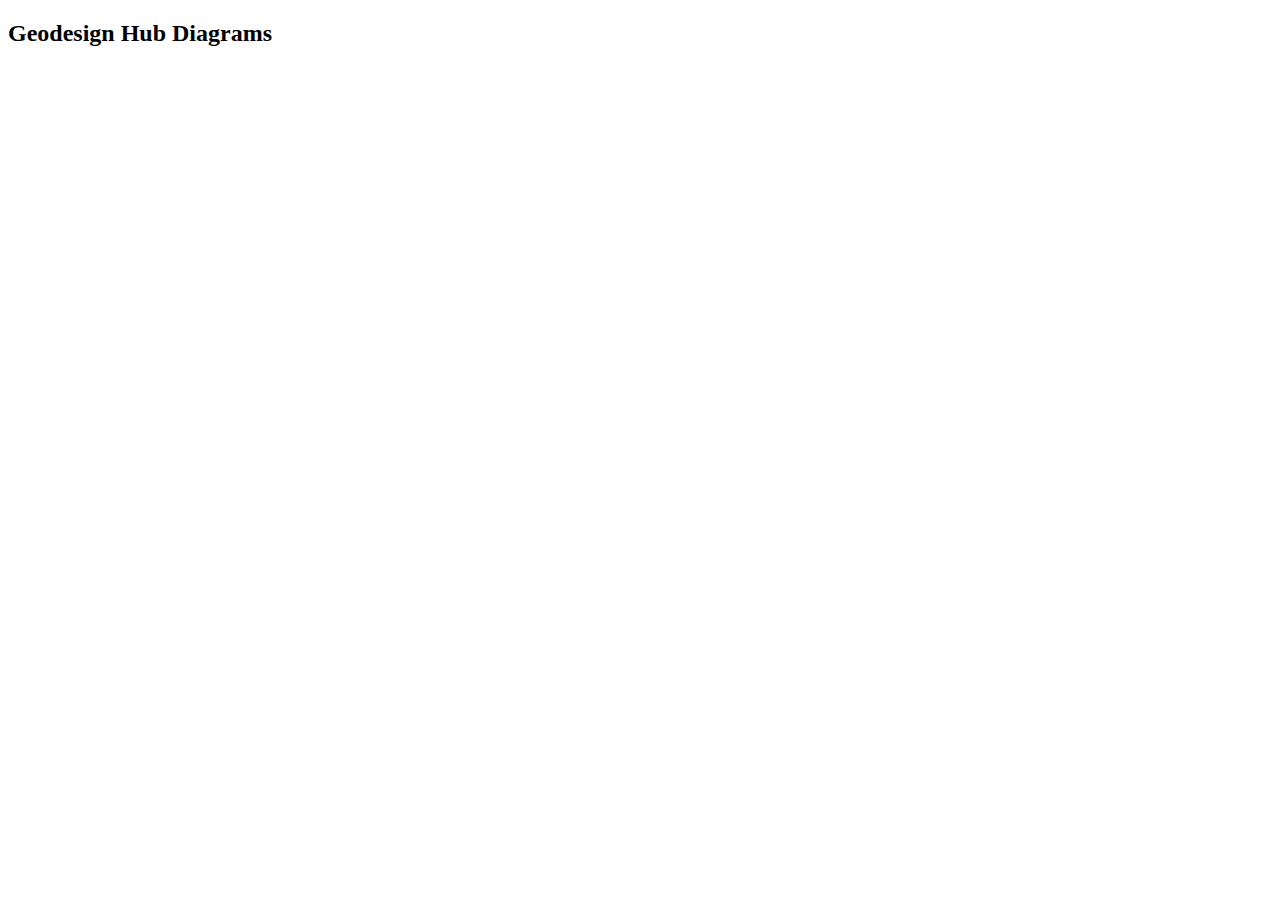
==== index.html @ ece11080 "minor icon tweaks" ====
<!DOCTYPE html>
<html lang="en">
  <head>
    <meta http-equiv="Content-Type" content="text/html; charset=utf-8"/>
    <meta name="viewport" content="width=device-width,initial-scale=1,minimum-scale=1.0 maximum-scale=1.0"/>
    <!-- ICON -->
    <link rel="icon" href="./assets/favicon.ico" sizes="32x32" type="image/vnd.microsoft.icon">
    <!-- TITLE -->
    <title class="application-title">Geodesign Hub Diagrams</title>
    
    <!-- CALCITE -->
    <script src="https://js.arcgis.com/calcite-components/1.0.0-beta.86/calcite.esm.js" type="module"></script>
    <link href="https://js.arcgis.com/calcite-components/1.0.0-beta.86/calcite.css" rel="stylesheet"/>
    
    <!-- ArcGIS API for JavaScript-->
    <link href="https://js.arcgis.com/4.24/@arcgis/core/assets/esri/themes/light/main.css" rel="stylesheet"/>
    <script src="https://js.arcgis.com/4.24/"></script>
    
    <!-- APPLICATION -->
    <link rel="stylesheet" type="text/css" href="./css/application.css">
    <script type="module" src="./js/Application.js"></script>
  </head>
  <body class="calcite-theme-light">
    
    <calcite-shell dir="ltr">
      
      <header slot="header">
        <h2 class="application-title">Geodesign Hub Diagrams</h2>
        <div>
          <span id="sign-in-user-label"></span>
        </div>
      </header>
      
      <!-- LEFT -->
      <calcite-shell-panel slot="primary-panel" position="start" width-scale="m" collapsed="false">
        <calcite-panel>
          
          <calcite-block heading="Portal Content" collapsible open>
            <calcite-icon slot="icon" icon="map-contents"></calcite-icon>
            
            <calcite-block-section text="Groups" open>
              <calcite-pick-list id="groups-list" selection-follows-focus>
                <calcite-pick-list-item label="Global GeoDesign" description="Global GeoDesign Preview items" value="5a0eb4eacfe94da6800089441a7ea2b7">
                  <calcite-action slot="actions-start" icon="group" scale="s" compact></calcite-action>
                </calcite-pick-list-item>
                <calcite-pick-list-item label="Socal Prototype" description="Socal Prototype Staging for Esri" value="9e4b9642677e4ee38a8aa72ab1691297">
                  <calcite-action slot="actions-start" icon="group" scale="s" compact></calcite-action>
                </calcite-pick-list-item>
              </calcite-pick-list>
            </calcite-block-section>
            
            <calcite-block-section text="Group Layers" open>
              <calcite-pick-list id="group-layers-list" multiple="true" selection-follows-focus></calcite-pick-list>
            </calcite-block-section>
          
          </calcite-block>
          
          <calcite-block heading="Map Layers" collapsible open>
            <calcite-icon slot="icon" icon="layers"></calcite-icon>
            <div id="layer-list-container"></div>
          </calcite-block>
  
          <calcite-block heading="Map Legend" collapsible open>
            <calcite-icon slot="icon" icon="legend"></calcite-icon>
            <div id="legend-container"></div>
          </calcite-block>
        
        </calcite-panel>
      </calcite-shell-panel>
      
      <!-- CENTER -->
      <div id="center-container">
        <div id="view-container"></div>
      </div>
      
      <!-- RIGHT -->
      <calcite-shell-panel slot="contextual-panel" position="end" width-scale="m" collapsed="false">
        <calcite-panel>
  
          <calcite-block heading="Source" summary="feature layer in map" open>
            <calcite-icon slot="icon" icon="layer-polygon-service"></calcite-icon>
            <calcite-input id="source-layer-input" type="text" icon="layer-polygon" read-only placeholder="source layer"></calcite-input>
          </calcite-block>
          
          <calcite-block heading="Plans" summary="plans" collapsible open>
            <calcite-icon slot="icon" icon="collection"></calcite-icon>
          </calcite-block>
          
          <calcite-block heading="Systems" summary="systems" collapsible open>
            <calcite-icon slot="icon" icon="basemap"></calcite-icon>
          </calcite-block>
          
          <calcite-block heading="Diagrams" summary="diagrams" collapsible open>
            <calcite-icon slot="icon" icon="classify-objects"></calcite-icon>
          </calcite-block>
        
        </calcite-panel>
      
      </calcite-shell-panel>
      
    </calcite-shell>
  </body>
</html>
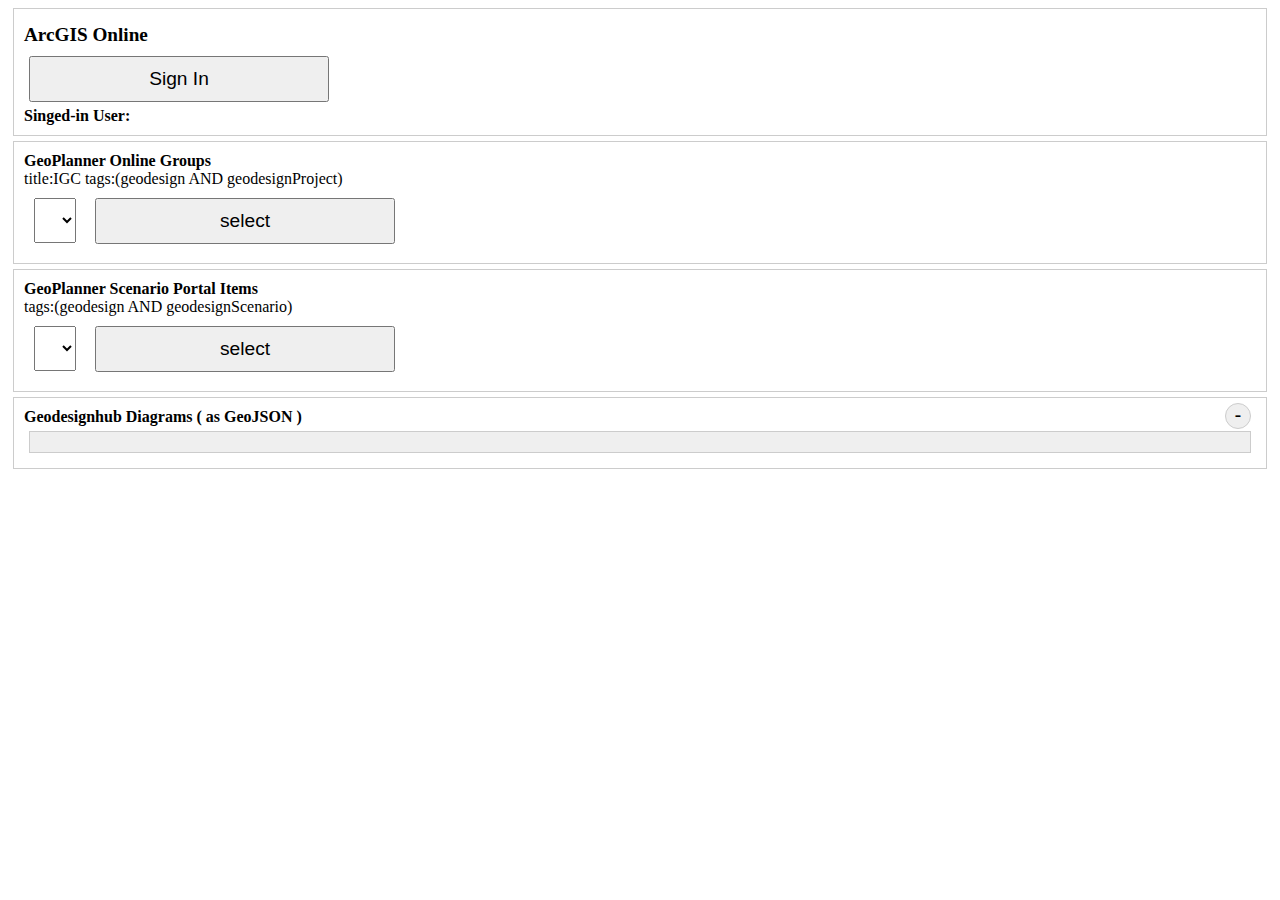
==== commit bbcdd745: "Renamed for static file hosting" ====
--- a/index.html
+++ b/index.html
@@ -3,101 +3,126 @@
   <head>
     <meta http-equiv="Content-Type" content="text/html; charset=utf-8"/>
     <meta name="viewport" content="width=device-width,initial-scale=1,minimum-scale=1.0 maximum-scale=1.0"/>
-    <!-- ICON -->
     <link rel="icon" href="./assets/favicon.ico" sizes="32x32" type="image/vnd.microsoft.icon">
-    <!-- TITLE -->
-    <title class="application-title">Geodesign Hub Diagrams</title>
+    <title>Geodesign Hub Diagrams</title>
     
-    <!-- CALCITE -->
-    <script src="https://js.arcgis.com/calcite-components/1.0.0-beta.86/calcite.esm.js" type="module"></script>
-    <link href="https://js.arcgis.com/calcite-components/1.0.0-beta.86/calcite.css" rel="stylesheet"/>
+    <!-- TERRAFORMER -->
+    <!--  - USED HERE FOR TESTING ONLY -
+      https://github.com/terraformer-js/terraformer
+      https://www.npmjs.com/package/@terraformer/arcgis
+    -->
+    
     
     <!-- ArcGIS API for JavaScript-->
-    <link href="https://js.arcgis.com/4.24/@arcgis/core/assets/esri/themes/light/main.css" rel="stylesheet"/>
-    <script src="https://js.arcgis.com/4.24/"></script>
+    <link href="https://js.arcgis.com/4.25/@arcgis/core/assets/esri/themes/light/main.css" rel="stylesheet"/>
+    <script src="https://js.arcgis.com/4.25/"></script>
     
     <!-- APPLICATION -->
-    <link rel="stylesheet" type="text/css" href="./css/application.css">
-    <script type="module" src="./js/Application.js"></script>
+    <link rel="stylesheet" type="text/css" href="css/DiagramReader.css">
+    <script type="module" src="js/DiagramReader.js"></script>
+    <script type="module" src="js/Geodesignhub.js"></script>
+    
   </head>
-  <body class="calcite-theme-light">
+  <body>
     
-    <calcite-shell dir="ltr">
+    
+    <div class="pane">
+      <div class="pane-title">ArcGIS Online</div>
+      <button class="action-btn" id="verify-ags-btn">Sign In</button>
+      <div>
+        <span class="pane-label">Singed-in User:</span> <span id="sign-in-user-label"></span>
+      </div>
+    </div>
+    
+    <div class="pane">
+      <div>
+        <span class="pane-label">GeoPlanner Online Groups</span>
+        <div>
+          title:IGC tags:(geodesign AND geodesignProject)
+        </div>
+      </div>
+      <select id="geoplanner-groups-list"></select>
+      <button id="geoplanner-group-btn" class="action-btn">select</button>
+    </div>
+    
+    <div class="pane">
+      <div>
+        <span class="pane-label">GeoPlanner Scenario Portal Items</span>
+        <div>
+          tags:(geodesign AND geodesignScenario)
+        </div>
+      </div>
+      <select id="geoplanner-items-list"></select>
+      <button id="geoplanner-items-btn" class="action-btn">select</button>
+    </div>
+    
+    <div class="pane" hidden>
+      <div>
+        <span class="pane-label">GeoPlanner Source Portal Item</span>
+      </div>
+      <div>Scenario Filter:</div>
+      <div id="geoplanner-source-item-details" class="pane-section"></div>
+    </div>
+    
+    <div class="pane" hidden>
+      <span class="toggle"></span>
+      <div>
+        <span class="pane-label">GeoPlanner Scenario Features ( as Esri JSON )</span>
+      </div>
+      <div id="gdh-features-list" class="pane-section"></div>
+    </div>
+    
+    <div class="pane">
+      <span class="toggle"></span>
+      <div>
+        <span class="pane-label">Geodesignhub Diagrams ( as GeoJSON )</span>
+      </div>
+      <div id="gdh-diagrams-list" class="pane-section"></div>
+    </div>
+    
+    <div class="pane" hidden>
+      <span class="toggle"></span>
+      <div>
+        <span class="pane-label">GeoPlanner Scenario Candidate Features/Diagrams</span>
+      </div>
+      <button id="get-random-candidates-btn" class="action-btn">Get Random Candidates</button>
+      <div id="gdh-candidates-list" class="pane-section"></div>
+    </div>
+  
+    <div id="geodesignhub_migration_cont" class="pane" hidden>
+      <div class="pane-title">Migrate Diagrams to Geodesignhub</div>
+      <br> <label for="gdh-project-id">Project ID</label>
+      <input type="text" placeholder="Geodesignhub Project ID.." id="gdh-project-id" name="gdh-project-id">
+      <label for="gdh-api-token">API Token</label>
+      <input type="text" placeholder="Geodesignhub API Token.." id="gdh-api-token" name="gdh-api-token">
+      <br><br>
+      <button class="action-btn" id="verify-gdh-creds-btn">Verify Credentials</button>
+      <span>&nbsp;&nbsp;</span>
+      <button class="hide action-btn" id="migrate-diagrams-gdh-btn">Migrate Diagrams</button>
+      <pre id="gdh-console"></pre>
+    </div>
+    
+  
+    <div id="geodesignhub_to_gpl_migration_design_team_selection_cont" class="pane" hidden>
+      <div class="pane-title">Migrate Designs from Geodesignhub: Select Design Team</div>
       
-      <header slot="header">
-        <h2 class="application-title">Geodesign Hub Diagrams</h2>
-        <div>
-          <span id="sign-in-user-label"></span>
-        </div>
-      </header>
+      <select id="geodesignhub-teams-list"></select>
+      <button id="geodesignhub-team-selection-btn" class="action-btn">select</button>
       
-      <!-- LEFT -->
-      <calcite-shell-panel slot="primary-panel" position="start" width-scale="m" collapsed="false">
-        <calcite-panel>
-          
-          <calcite-block heading="Portal Content" collapsible open>
-            <calcite-icon slot="icon" icon="map-contents"></calcite-icon>
-            
-            <calcite-block-section text="Groups" open>
-              <calcite-pick-list id="groups-list" selection-follows-focus>
-                <calcite-pick-list-item label="Global GeoDesign" description="Global GeoDesign Preview items" value="5a0eb4eacfe94da6800089441a7ea2b7">
-                  <calcite-action slot="actions-start" icon="group" scale="s" compact></calcite-action>
-                </calcite-pick-list-item>
-                <calcite-pick-list-item label="Socal Prototype" description="Socal Prototype Staging for Esri" value="9e4b9642677e4ee38a8aa72ab1691297">
-                  <calcite-action slot="actions-start" icon="group" scale="s" compact></calcite-action>
-                </calcite-pick-list-item>
-              </calcite-pick-list>
-            </calcite-block-section>
-            
-            <calcite-block-section text="Group Layers" open>
-              <calcite-pick-list id="group-layers-list" multiple="true" selection-follows-focus></calcite-pick-list>
-            </calcite-block-section>
-          
-          </calcite-block>
-          
-          <calcite-block heading="Map Layers" collapsible open>
-            <calcite-icon slot="icon" icon="layers"></calcite-icon>
-            <div id="layer-list-container"></div>
-          </calcite-block>
+    </div>
+    
   
-          <calcite-block heading="Map Legend" collapsible open>
-            <calcite-icon slot="icon" icon="legend"></calcite-icon>
-            <div id="legend-container"></div>
-          </calcite-block>
-        
-        </calcite-panel>
-      </calcite-shell-panel>
+    <div id="geodesignhub_to_gpl_migration_cont" class="pane" hidden>
+      <div class="pane-title">Migrate Designs from Geodesignhub: Select Design</div>
       
-      <!-- CENTER -->
-      <div id="center-container">
-        <div id="view-container"></div>
-      </div>
       
-      <!-- RIGHT -->
-      <calcite-shell-panel slot="contextual-panel" position="end" width-scale="m" collapsed="false">
-        <calcite-panel>
+      <select id="geodesignhub-team-design-list"></select>
+      
+      <button id="geodesignhub-migrate-selected-gdh-desig-btn" class="action-btn">Migrate Design to GeoPlanner</button>
+      <pre id="gdh-design-migration-console"></pre>
+    </div>
+    
   
-          <calcite-block heading="Source" summary="feature layer in map" open>
-            <calcite-icon slot="icon" icon="layer-polygon-service"></calcite-icon>
-            <calcite-input id="source-layer-input" type="text" icon="layer-polygon" read-only placeholder="source layer"></calcite-input>
-          </calcite-block>
-          
-          <calcite-block heading="Plans" summary="plans" collapsible open>
-            <calcite-icon slot="icon" icon="collection"></calcite-icon>
-          </calcite-block>
-          
-          <calcite-block heading="Systems" summary="systems" collapsible open>
-            <calcite-icon slot="icon" icon="basemap"></calcite-icon>
-          </calcite-block>
-          
-          <calcite-block heading="Diagrams" summary="diagrams" collapsible open>
-            <calcite-icon slot="icon" icon="classify-objects"></calcite-icon>
-          </calcite-block>
-        
-        </calcite-panel>
-      
-      </calcite-shell-panel>
-      
-    </calcite-shell>
+  
   </body>
 </html>
--- a/css/DiagramReader.css
+++ b/css/DiagramReader.css
@@ -0,0 +1,138 @@
+.pane {
+  position: relative;
+  margin: 5px;
+  padding: 10px;
+  border: solid 1px #cccccc;
+  overflow: hidden;
+}
+
+.hide {
+  display: none;
+}
+
+.pane.collapsed > .pane-section {
+  display: none;
+}
+
+.pane .toggle {
+  cursor: pointer;
+  position: absolute;
+  text-align: center;
+  font-weight: bold;
+  font-size: larger;
+  top: 5px;
+  right: 15px;
+  width: 1.5rem;
+  height: 1.5rem;
+  border-radius: 50%;
+  border: solid 1px #cccccc;
+  background-color: #efefef;
+}
+
+/* Source: https://www.w3schools.com/css/css_form.asp */
+input[type='text'] {
+  width: 100%;
+  box-sizing: border-box;
+  border: 2px solid #ccc;
+  border-radius: 4px;
+  font-size: 16px;
+  width: 250px;
+  background-color: white;
+  background-repeat: no-repeat;
+  padding: 6px 10px 6px 20px;
+}
+
+/* Source: https://css-tricks.com/considerations-styling-pre-tag/ */
+pre {
+  white-space: pre-wrap;
+  overflow-x: auto;
+  background-color: #ccc;
+  max-width: 50%;
+
+}
+
+.pane .toggle:before {
+  content: '-';
+}
+
+.pane.collapsed .toggle:before {
+  content: '+';
+}
+
+.pane .toggle:hover {
+  background-color: #cccccc;
+  border-color: #666666;
+}
+
+.pane-section {
+  position: relative;
+  margin: 5px;
+  padding: 10px;
+  max-height: 300px;
+  overflow: auto;
+  background-color: #efefef;
+  border: solid 1px #cccccc;
+}
+
+.pane-title {
+  padding: 5px 0;
+  font-size: larger;
+  font-weight: 600;
+}
+
+.pane-links {
+  margin: 10px 0;
+}
+
+.pane-label {
+  font-weight: 600;
+}
+
+.diagram-item {
+  margin: 2px;
+  padding: 2px;
+  border-left: solid 1.5rem transparent;
+}
+
+.diagram-item.multipart {
+  color: red;
+}
+
+.diagram-item.multipart:after {
+  content: '***';
+  font-size: larger;
+  font-weight: bold;
+}
+
+.action-btn {
+  cursor: pointer;
+  width: 300px;
+  padding: 10px;
+  margin: 5px;
+  font-size: larger;
+}
+
+/*.geoplanner-list-item {
+  cursor: pointer;
+  margin: 2px;
+  padding: 2px 2px 2px 10px;
+  border: solid 1px transparent;
+  border-left: solid 4px #666666;
+}
+
+.geoplanner-list-item:hover {
+  color: dodgerblue;
+  border-left-color: dodgerblue;
+}
+
+.geoplanner-list-item.selected {
+  color: dodgerblue;
+  border-color: dodgerblue;
+  background-color: #ffffff;
+}*/
+
+select {
+  margin: 10px;
+  padding: 10px;
+  font-size: larger;
+}
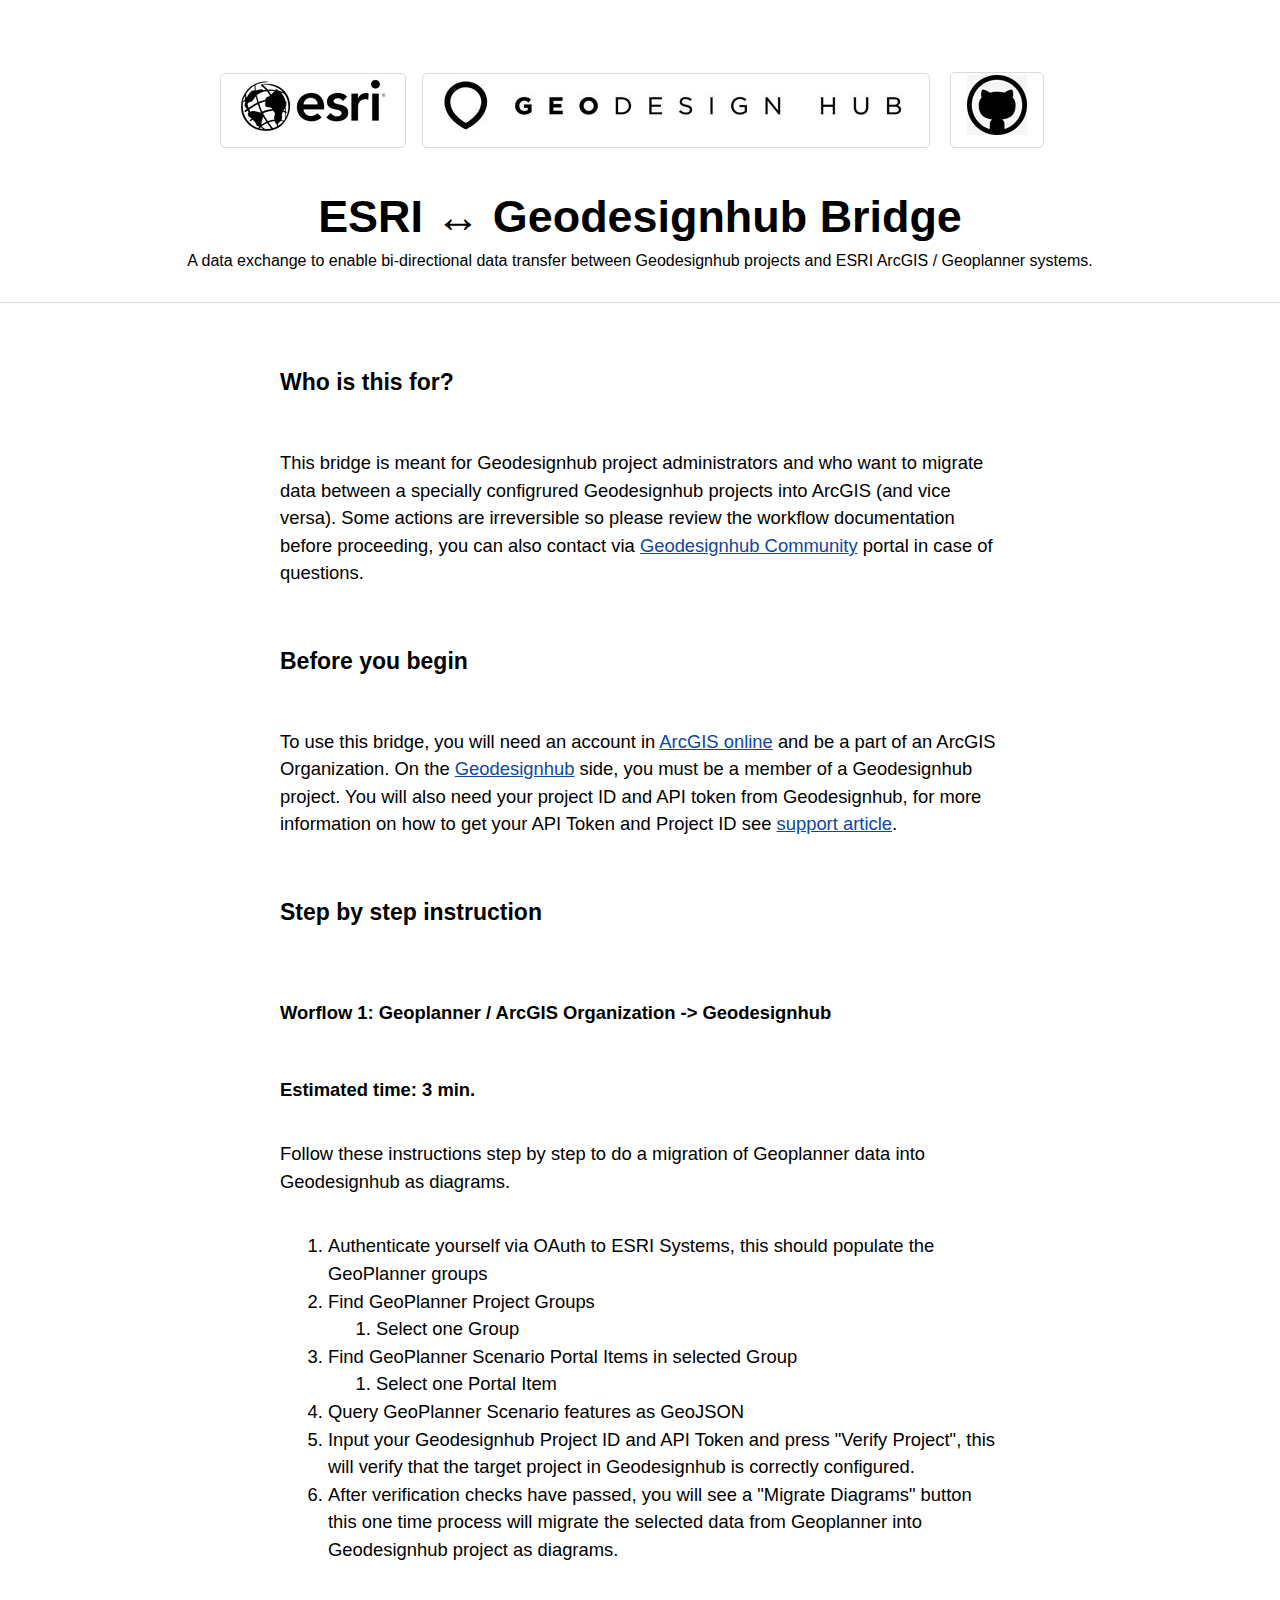
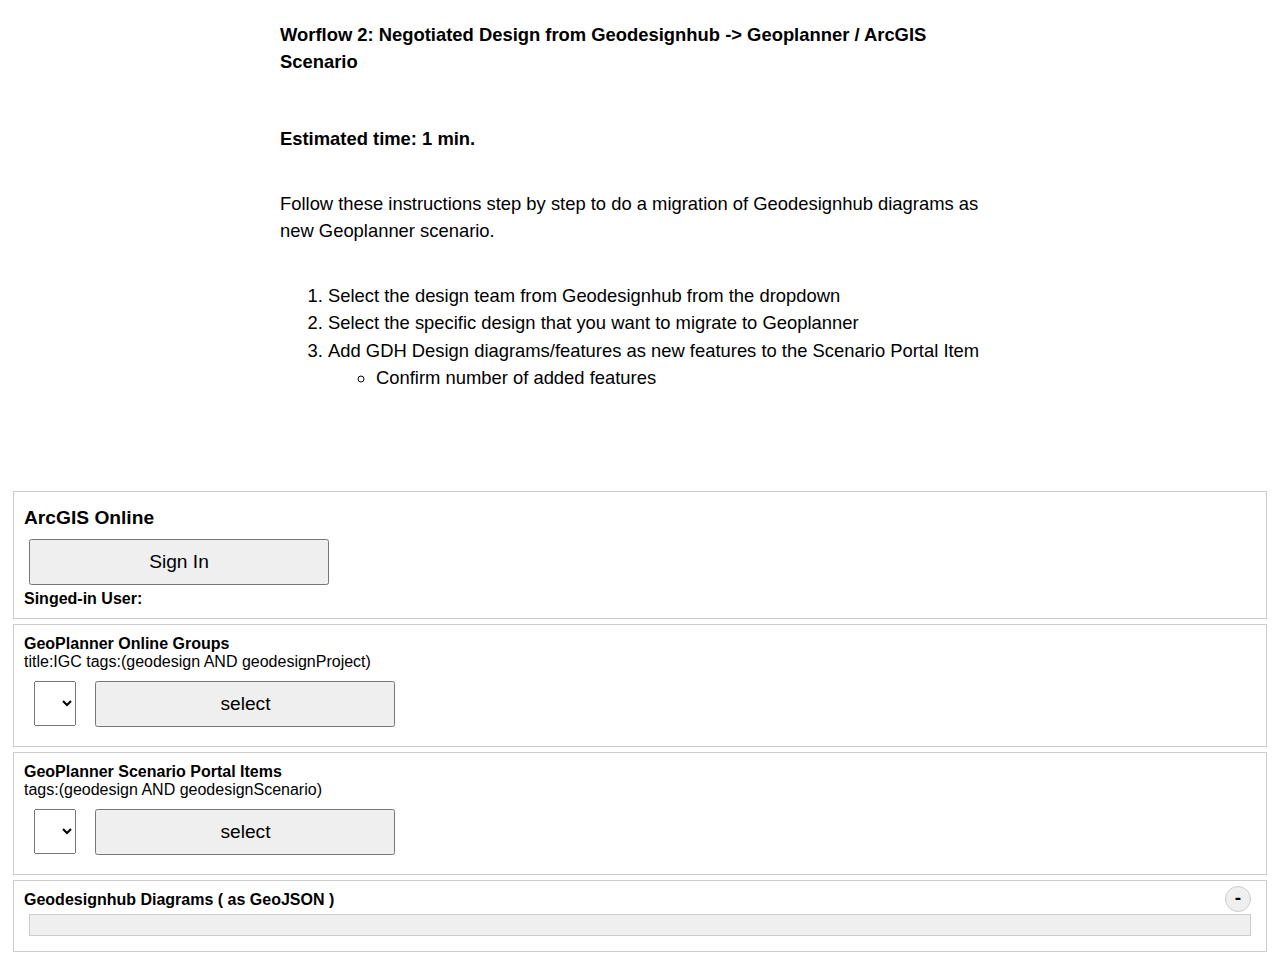
==== commit a3f0ab0e: "Added help text + first pass of Documentation" ====
--- a/index.html
+++ b/index.html
@@ -1,31 +1,87 @@
 <!DOCTYPE html>
 <html lang="en">
-  <head>
-    <meta http-equiv="Content-Type" content="text/html; charset=utf-8"/>
-    <meta name="viewport" content="width=device-width,initial-scale=1,minimum-scale=1.0 maximum-scale=1.0"/>
-    <link rel="icon" href="./assets/favicon.ico" sizes="32x32" type="image/vnd.microsoft.icon">
-    <title>Geodesign Hub Diagrams</title>
+
+<head>
+  <meta http-equiv="Content-Type" content="text/html; charset=utf-8" />
+  <meta name="viewport" content="width=device-width,initial-scale=1,minimum-scale=1.0 maximum-scale=1.0" />
+  <link rel="icon" href="./assets/favicon.ico" sizes="32x32" type="image/vnd.microsoft.icon">
+  <title>Geodesign Hub Diagrams</title>
+
+  <!-- ArcGIS API for JavaScript-->
+  <link href="https://js.arcgis.com/4.25/@arcgis/core/assets/esri/themes/light/main.css" rel="stylesheet" />
+  <script src="https://js.arcgis.com/4.25/"></script>
+
+  <!-- APPLICATION -->
+
+  <link rel="stylesheet" type="text/css" href="css/simple.css">
+  <link rel="stylesheet" type="text/css" href="css/DiagramReader.css">
+  <script type="module" src="js/Geodesignhub.js"></script>
+
+</head>
+
+<body>
+
+  <header>
+    <nav>
+
+      <a href="https://www.esri.com" class="current"><img src="logos/esri-logo.png">
+
+      <a href="https://www.geodesignhub.com"><img src="logos/geodesignhub-logo.jpeg"></a>
+
+      <a href="https://github.com/geodesignhub/GDHDiagrams"><img src="logos/github-logo.jpeg"></a>
+
+    </nav>
+    <br>
+    <h1>ESRI &harr; Geodesignhub Bridge</h1>
+    <p>A data exchange to enable bi-directional data transfer between Geodesignhub projects and ESRI ArcGIS / Geoplanner systems.</p>
+  </header>
+  <main>
     
-    <!-- TERRAFORMER -->
-    <!--  - USED HERE FOR TESTING ONLY -
-      https://github.com/terraformer-js/terraformer
-      https://www.npmjs.com/package/@terraformer/arcgis
-    -->
+    <h4>Who is this for?</h4>
+    <p>This bridge is meant for Geodesignhub project administrators and who want to migrate data between a specially configrured Geodesignhub projects into ArcGIS (and vice versa). Some actions are irreversible so please review the workflow documentation before proceeding, you can also contact via <a href="https://community.geodesignhub.com">Geodesignhub Community</a> portal in case of questions.</p>
+    <h4>Before you begin</h4>
+    <p>To use this bridge, you will need an account in <a href="https://www.arcgis.com/index.html">ArcGIS online</a> and be a part of an ArcGIS Organization. On the <a href="https://www.geodesignhub.com">Geodesignhub</a> side, you must be a member of a Geodesignhub project. You will also need your project ID and API token from Geodesignhub, for more information on how to get your API Token and Project ID see <a
+      href="https://community.geodesignhub.com/t/where-is-my-project-id/1275">support article</a>.</p>
+    <h4>Step by step instruction</h4>
+    <h5>Worflow 1: Geoplanner / ArcGIS Organization -> Geodesignhub </h5>
+    <p><strong>Estimated time: 3 min.</strong></p>
+    <p>Follow these instructions step by step to do a migration of Geoplanner data into Geodesignhub as diagrams. </p>
+    <ol>
+      <li>Authenticate yourself via OAuth to ESRI Systems, this should populate the GeoPlanner groups</li>
+      <li>Find GeoPlanner Project Groups<ol>
+          <li>Select one Group </li>
+        </ol>
+      </li>
+      <li>Find GeoPlanner Scenario Portal Items in selected Group<ol>
+          <li>Select one Portal Item </li>
+        </ol>
+      </li>
+      <li>Query GeoPlanner Scenario features as GeoJSON</li>
+      <li>Input your Geodesignhub Project ID and API Token and press "Verify Project", this will verify that the target project in Geodesignhub is correctly configured.</li>
+      <li>After verification checks have passed, you will see a "Migrate Diagrams" button this one time process will migrate the selected data from Geoplanner into Geodesignhub project as diagrams.</li> 
+    </ol>
+
+    <h5>Worflow 2: Negotiated Design from Geodesignhub -> Geoplanner / ArcGIS Scenario</h5>
+    <p><strong>Estimated time: 1 min.</strong></p>
+    <p>Follow these instructions step by step to do a migration of Geodesignhub diagrams as new Geoplanner scenario.</p>
     
-    
-    <!-- ArcGIS API for JavaScript-->
-    <link href="https://js.arcgis.com/4.25/@arcgis/core/assets/esri/themes/light/main.css" rel="stylesheet"/>
-    <script src="https://js.arcgis.com/4.25/"></script>
-    
-    <!-- APPLICATION -->
-    <link rel="stylesheet" type="text/css" href="css/DiagramReader.css">
-    <script type="module" src="js/DiagramReader.js"></script>
-    <script type="module" src="js/Geodesignhub.js"></script>
-    
-  </head>
-  <body>
-    
-    
+    <ol>
+      <li>Select the design team from Geodesignhub from the dropdown</li>
+      <li>Select the specific design that you want to migrate to Geoplanner</li>
+      <li>Add GDH Design diagrams/features as new features to the Scenario Portal Item
+            <ul>
+              <li>Confirm number of added features</li>
+            </ul>
+          </li>
+        </ol>
+      </li>
+    </ol>
+
+
+   
+  </main>
+  <br>
+  <br>
     <div class="pane">
       <div class="pane-title">ArcGIS Online</div>
       <button class="action-btn" id="verify-ags-btn">Sign In</button>
@@ -33,7 +89,7 @@
         <span class="pane-label">Singed-in User:</span> <span id="sign-in-user-label"></span>
       </div>
     </div>
-    
+
     <div class="pane">
       <div>
         <span class="pane-label">GeoPlanner Online Groups</span>
@@ -44,7 +100,7 @@
       <select id="geoplanner-groups-list"></select>
       <button id="geoplanner-group-btn" class="action-btn">select</button>
     </div>
-    
+
     <div class="pane">
       <div>
         <span class="pane-label">GeoPlanner Scenario Portal Items</span>
@@ -54,8 +110,9 @@
       </div>
       <select id="geoplanner-items-list"></select>
       <button id="geoplanner-items-btn" class="action-btn">select</button>
+      <button id="geoplanner-delete-btn" class="action-btn" hidden>delete</button>
     </div>
-    
+
     <div class="pane" hidden>
       <div>
         <span class="pane-label">GeoPlanner Source Portal Item</span>
@@ -63,7 +120,7 @@
       <div>Scenario Filter:</div>
       <div id="geoplanner-source-item-details" class="pane-section"></div>
     </div>
-    
+
     <div class="pane" hidden>
       <span class="toggle"></span>
       <div>
@@ -71,7 +128,7 @@
       </div>
       <div id="gdh-features-list" class="pane-section"></div>
     </div>
-    
+
     <div class="pane">
       <span class="toggle"></span>
       <div>
@@ -79,7 +136,7 @@
       </div>
       <div id="gdh-diagrams-list" class="pane-section"></div>
     </div>
-    
+
     <div class="pane" hidden>
       <span class="toggle"></span>
       <div>
@@ -88,7 +145,7 @@
       <button id="get-random-candidates-btn" class="action-btn">Get Random Candidates</button>
       <div id="gdh-candidates-list" class="pane-section"></div>
     </div>
-  
+
     <div id="geodesignhub_migration_cont" class="pane" hidden>
       <div class="pane-title">Migrate Diagrams to Geodesignhub</div>
       <br> <label for="gdh-project-id">Project ID</label>
@@ -101,28 +158,28 @@
       <button class="hide action-btn" id="migrate-diagrams-gdh-btn">Migrate Diagrams</button>
       <pre id="gdh-console"></pre>
     </div>
-    
-  
+
+
     <div id="geodesignhub_to_gpl_migration_design_team_selection_cont" class="pane" hidden>
       <div class="pane-title">Migrate Designs from Geodesignhub: Select Design Team</div>
-      
+
       <select id="geodesignhub-teams-list"></select>
       <button id="geodesignhub-team-selection-btn" class="action-btn">select</button>
-      
+
     </div>
-    
-  
+
+
     <div id="geodesignhub_to_gpl_migration_cont" class="pane" hidden>
       <div class="pane-title">Migrate Designs from Geodesignhub: Select Design</div>
-      
-      
+
+
       <select id="geodesignhub-team-design-list"></select>
-      
+
       <button id="geodesignhub-migrate-selected-gdh-desig-btn" class="action-btn">Migrate Design to GeoPlanner</button>
       <pre id="gdh-design-migration-console"></pre>
     </div>
-    
-  
-  
-  </body>
-</html>
+
+
+</body>
+
+</html>--- a/css/simple.css
+++ b/css/simple.css
@@ -0,0 +1,279 @@
+/* Source: https://github.com/kevquirk/simple.css/blob/main/simple-v1.css */
+/* Set the global variables for everything. Change these to use your own fonts and colours. */
+:root {
+  /* Set sans-serif & mono fonts */
+  --sans-font: -apple-system, BlinkMacSystemFont, 'Avenir Next', Avenir,
+    'Nimbus Sans L', Roboto, Noto, 'Segoe UI', Arial, Helvetica,
+    'Helvetica Neue', sans-serif;
+  --mono-font: Consolas, Menlo, Monaco, 'Andale Mono', 'Ubuntu Mono', monospace;
+
+  /* Body font size. By default, effectively 18.4px, based on 16px as 'root em' */
+  --base-fontsize: 1.15rem;
+
+  /* Major third scale progression - see https://type-scale.com/ */
+  --header-scale: 1.25;
+
+  /* Line height is set to the "Golden ratio" for optimal legibility */
+  --line-height: 1.618;
+
+  /* Default (light) theme */
+  --bg: #fff;
+  --accent-bg: #f5f7ff;
+  --text: #212121;
+  --text-light: #585858;
+  --border: #d8dae1;
+  --accent: #0d47a1;
+  --accent-light: #90caf9;
+  --code: #d81b60;
+  --preformatted: #444;
+  --marked: #ffdd33;
+  --disabled: #efefef;
+}
+
+html {
+  /* Set the font globally */
+  font-family: var(--sans-font);
+}
+/* Add a little padding to ensure spacing is correct between content and header > nav */
+
+main {
+    padding-top: 1.5rem;
+    padding-bottom: 2.5rem;
+  font-size: 1.15rem;
+  line-height: 1.5;
+  display: grid;
+  grid-template-columns: 1fr min(45rem, 90%) 1fr;
+  margin: 0;
+}
+main > footer {
+  margin-top: 4rem;
+  padding: 2rem 1rem 1.5rem 1rem;
+  color: var(--text-light);
+  font-size: 0.9rem;
+  text-align: center;
+  border-top: 1px solid var(--border);
+}
+
+main > * {
+  grid-column: 2;
+}
+
+/* Make the header bg full width, but the content inline with body */
+header {
+  border-bottom: 1px solid var(--border);
+  text-align: center;
+  padding: 2rem 0.5rem;
+  width: 100vw;
+  position: relative;
+  box-sizing: border-box;
+  left: 50%;
+  right: 50%;
+  margin-left: -50vw;
+  margin-right: -50vw;
+}
+
+/* Remove margins for header text */
+header h1,
+header p {
+  margin: 0;
+}
+
+/* Add a little padding to ensure spacing is correct between content and nav */
+main {
+  padding-top: 1.5rem;
+}
+
+/* Fix line height when title wraps */
+h1,
+h2,
+h3 {
+  line-height: 1.1;
+}
+h1 {
+  padding-top: 10px;
+  padding-bottom: 10px;
+}
+/* Format navigation */
+nav {
+  font-size: 1rem;
+  line-height: 2;
+  padding: 1rem 0;
+}
+
+nav a {
+  margin: 1rem 1rem 0 0;
+  border: 1px solid var(--border);
+  border-radius: 5px;
+  color: var(--text) !important;
+  display: inline-block;
+  padding: 0.1rem 1rem;
+  text-decoration: none;
+  transition: 0.4s;
+}
+
+nav a:hover {
+  color: var(--accent) !important;
+  border-color: var(--accent);
+}
+
+nav a.current:hover {
+  text-decoration: none;
+}
+
+footer {
+  margin-top: 4rem;
+  padding: 2rem 1rem 1.5rem 1rem;
+  color: var(--text-light);
+  font-size: 0.9rem;
+  text-align: center;
+  border-top: 1px solid var(--border);
+}
+
+/* Format headers */
+h1 {
+  font-size: calc(
+    var(--base-fontsize) * var(--header-scale) * var(--header-scale) *
+      var(--header-scale) * var(--header-scale)
+  );
+  margin-top: calc(var(--line-height) * 1.5rem);
+}
+
+h2 {
+  font-size: calc(
+    var(--base-fontsize) * var(--header-scale) * var(--header-scale) *
+      var(--header-scale)
+  );
+  margin-top: calc(var(--line-height) * 1.5rem);
+}
+
+h3 {
+  font-size: calc(
+    var(--base-fontsize) * var(--header-scale) * var(--header-scale)
+  );
+  margin-top: calc(var(--line-height) * 1.5rem);
+}
+
+h4 {
+  font-size: calc(var(--base-fontsize) * var(--header-scale));
+  margin-top: calc(var(--line-height) * 1.5rem);
+}
+
+h5 {
+  font-size: var(--base-fontsize);
+  margin-top: calc(var(--line-height) * 1.5rem);
+}
+
+h6 {
+  font-size: calc(var(--base-fontsize) / var(--header-scale));
+  margin-top: calc(var(--line-height) * 1.5rem);
+}
+
+/* Format links & buttons */
+a,
+a:visited {
+  color: var(--accent);
+}
+
+a:hover {
+  text-decoration: none;
+}
+
+/* Format the expanding box */
+details {
+  background: var(--accent-bg);
+  border: 1px solid var(--border);
+  border-radius: 5px;
+  margin-bottom: 1rem;
+}
+
+summary {
+  cursor: pointer;
+  font-weight: bold;
+  padding: 0.6rem 1rem;
+}
+
+details[open] {
+  padding: 0.6rem 1rem 0.75rem 1rem;
+}
+
+details[open] summary {
+  margin-bottom: 0.5rem;
+  padding: 0;
+}
+
+details[open] > *:last-child {
+  margin-bottom: 0;
+}
+
+/* Format tables */
+table {
+  border-collapse: collapse;
+  width: 100%;
+  margin: 1.5rem 0;
+}
+
+td,
+th {
+  border: 1px solid var(--border);
+  text-align: left;
+  padding: 0.5rem;
+}
+
+th {
+  background: var(--accent-bg);
+  font-weight: bold;
+}
+
+tr:nth-child(even) {
+  /* Set every other cell slightly darker. Improves readability. */
+  background: var(--accent-bg);
+}
+
+table caption {
+  font-weight: bold;
+  margin-bottom: 0.5rem;
+}
+
+/* Lists */
+ol,
+ul {
+  padding-left: 3rem;
+}
+
+/* Use mono font for code like elements */
+code,
+pre,
+pre span,
+kbd,
+samp {
+  font-size: 1.075rem;
+  font-family: var(--mono-font);
+  color: var(--code);
+}
+
+kbd {
+  color: var(--preformatted);
+  border: 1px solid var(--preformatted);
+  border-bottom: 3px solid var(--preformatted);
+  border-radius: 5px;
+  padding: 0.1rem;
+}
+
+pre {
+  padding: 1rem 1.4rem;
+  max-width: 100%;
+  overflow: auto;
+  overflow-x: auto;
+  color: var(--preformatted);
+  background: var(--accent-bg);
+  border: 1px solid var(--border);
+  border-radius: 5px;
+}
+
+/* Fix embedded code within pre */
+pre code {
+  color: var(--preformatted);
+  background: none;
+  margin: 0;
+  padding: 0;
+}
--- a/css/DiagramReader.css
+++ b/css/DiagramReader.css
@@ -1,3 +1,4 @@
+
 .pane {
   position: relative;
   margin: 5px;
